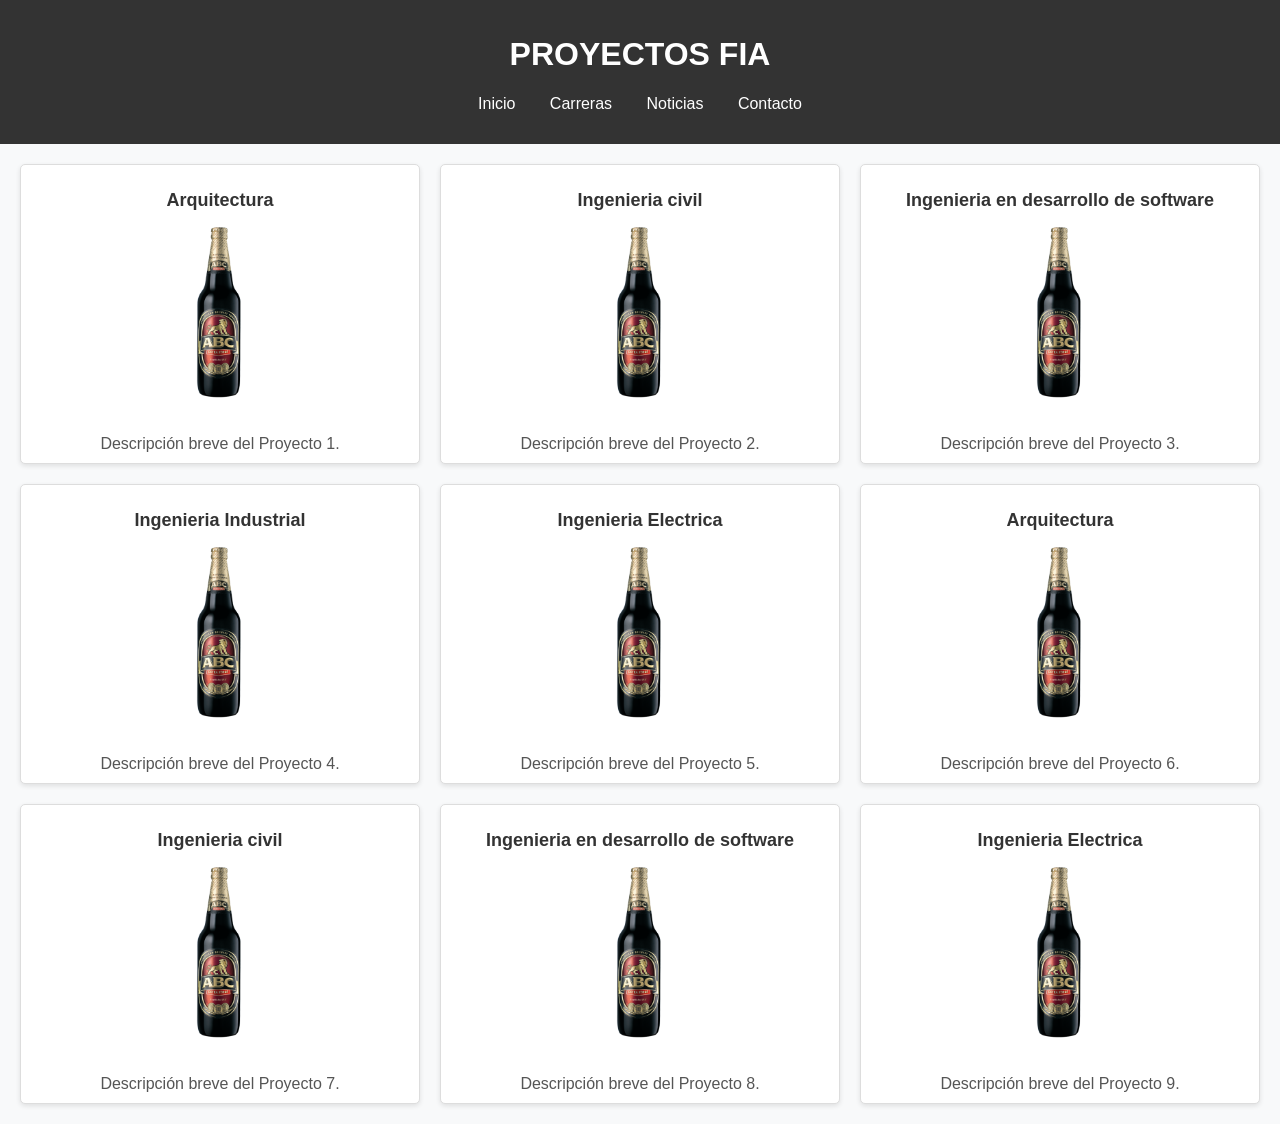
==== Feria FIA/index.html @ 2d95a7ac "Add files via upload" ====
<!DOCTYPE html>
<html lang="es">
<head>
    <meta charset="UTF-8">
    <meta name="viewport" content="width=device-width, initial-scale=1.0">
    <link rel="stylesheet" href="style.css">
    <title> FERIA FIA</title>
   
</head>
<body>
   
    <header>
        <h1>PROYECTOS FIA </h1>
        <nav>
            <ul>
                <li><a href="#inicio">Inicio</a></li>
                <li><a href="#carreras">Carreras</a></li>
                <li><a href="#noticias">Noticias</a></li>
                <li><a href="#contacto">Contacto</a></li>
            </ul>
        </nav>
    </header>


    <div class="contenido">
        <div class="tarjeta">
            <h2>Arquitectura</h2>
            <img src="./images/b1.png" alt="Proyecto 1">
            <p>Descripción breve del Proyecto 1.</p>
        </div>
        <div class="tarjeta">
            <h2>Ingenieria civil</h2>
            <img src="./images/b1.png" alt="Proyecto 2">
            <p>Descripción breve del Proyecto 2.</p>
        </div>
        <div class="tarjeta">
            <h2>Ingenieria en desarrollo de software</h2>
            <img src="./images/b1.png" alt="Proyecto 3">
            <p>Descripción breve del Proyecto 3.</p>
        </div>
        <div class="tarjeta">
            <h2>Ingenieria Industrial</h2>
            <img src="./images/b1.png" alt="Proyecto 4">
            <p>Descripción breve del Proyecto 4.</p>
        </div>
        <div class="tarjeta">
            <h2>Ingenieria Electrica</h2>
            <img src="./images/b1.png" alt="Proyecto 5">
            <p>Descripción breve del Proyecto 5.</p>
        </div>
        <div class="tarjeta">
            <h2>Arquitectura</h2>
            <img src="./images/b1.png" alt="Proyecto 6">
            <p>Descripción breve del Proyecto 6.</p>
        </div>
        <div class="tarjeta">
            <h2>Ingenieria civil</h2>
            <img src="./images/b1.png" alt="Proyecto 7">
            <p>Descripción breve del Proyecto 7.</p>
        </div>
        <div class="tarjeta">
            <h2>Ingenieria en desarrollo de software</h2>
            <img src="./images/b1.png" alt="Proyecto 8">
            <p>Descripción breve del Proyecto 8.</p>
        </div>
        <div class="tarjeta">
            <h2>Ingenieria Electrica</h2>
            <img src="./images/b1.png" alt="Proyecto 9">
            <p>Descripción breve del Proyecto 9.</p>
        </div>
    </div>
</body>
</html>
---- Feria FIA/style.css ----
body {
    font-family: Arial, sans-serif;
    margin: 0;
    padding: 0;
    background-color: #f8f9fa;
}

header {
    background: #333;
    color: white;
    padding: 15px;
    text-align: center;
}

nav ul {
    list-style-type: none;
    padding: 0;
}

nav ul li {
    display: inline;
    margin: 0 15px;
}

nav ul li a {
    color: white;
    text-decoration: none;
    font-size: 16px;
}

nav ul li a:hover {
    text-decoration: underline;
}

.contenido {
    display: grid;
    grid-template-columns: repeat(3, 1fr);
    gap: 20px;
    padding: 20px;
    grid-auto-rows: 300px;
}

.tarjeta {
    background: #fff;
    border: 1px solid #ddd;
    border-radius: 5px;
    padding: 15px;
    text-align: center;
    box-shadow: 0 2px 5px rgba(0, 0, 0, 0.1);
}

.tarjeta img {
    max-width: 100px;
    height: auto;
    margin-bottom: 10px;
    border-radius: 3px;
}

.tarjeta h2 {
    font-size: 18px;
    color: #333;
    margin: 10px 0;
}

.tarjeta p {
    color: #555;
}

/* Responsividad para tablets y móviles */
@media (max-width: 768px) {
    .contenido {
        grid-template-columns: repeat(2, 1fr); 
    }
}

@media (max-width: 600px) {
    .contenido {
        grid-template-columns: 1fr;
    }
}
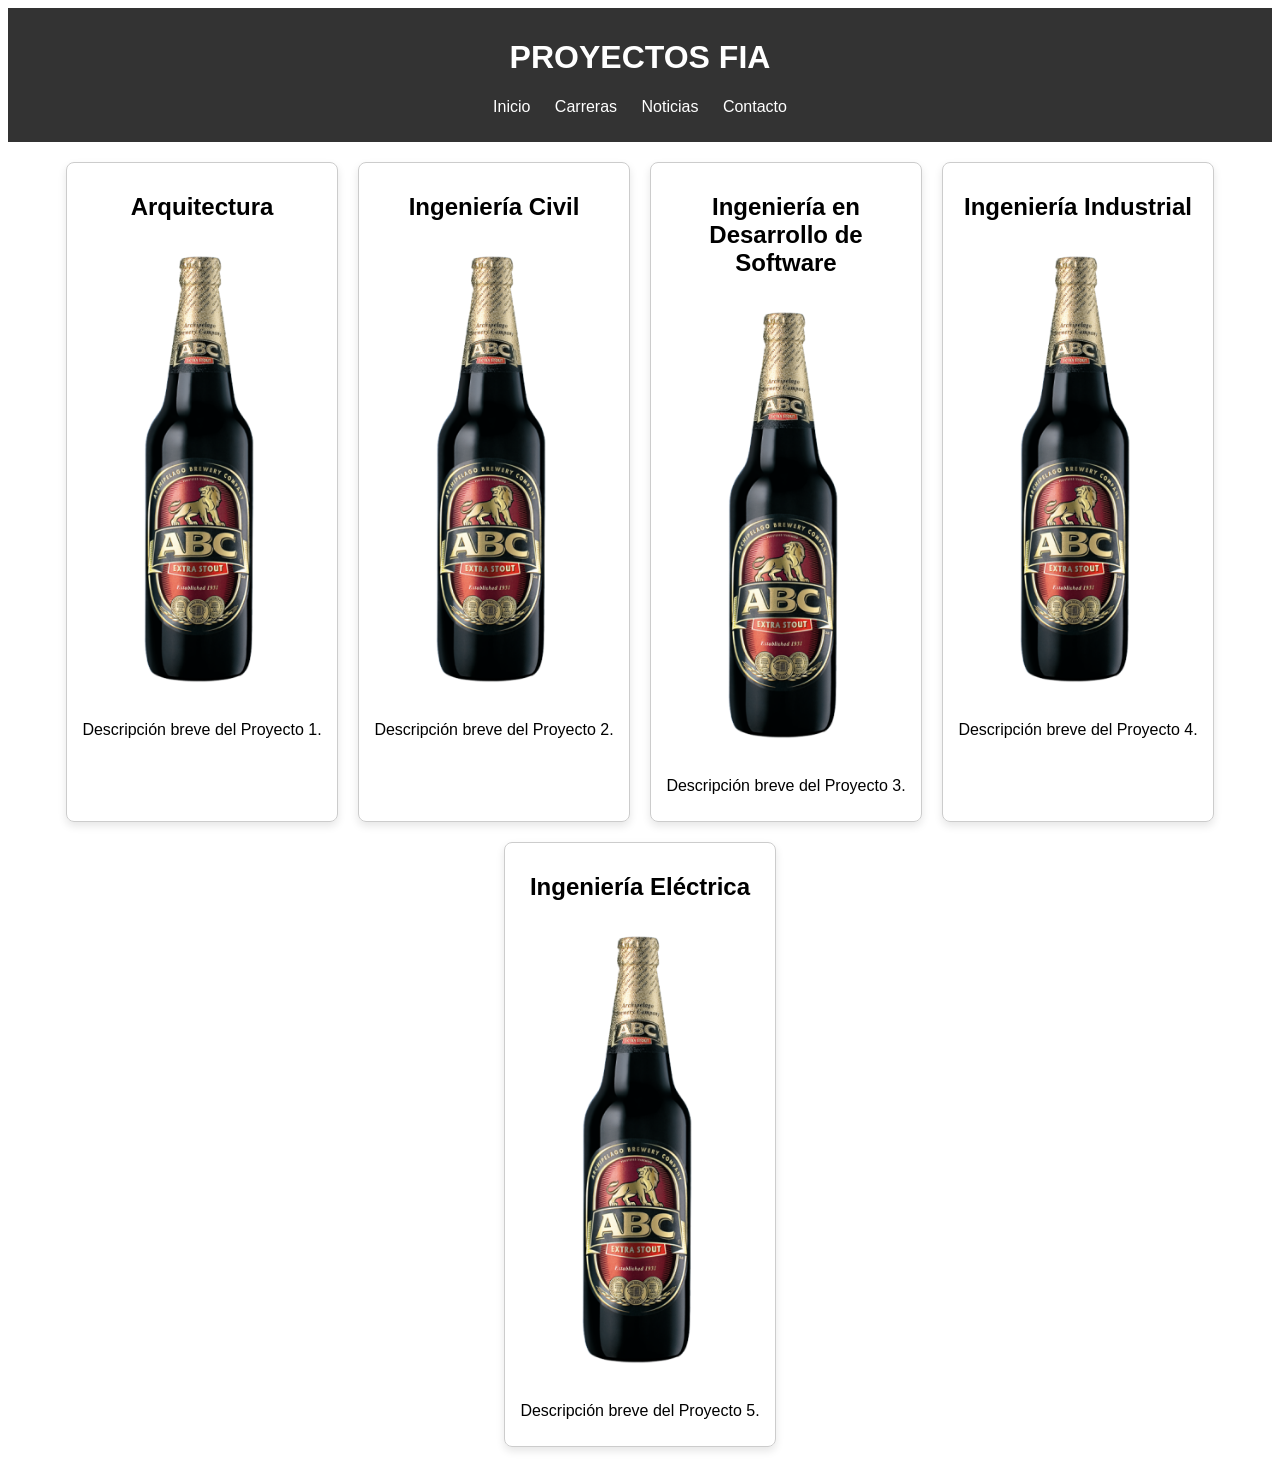
==== commit 8e8d4c07: "funcion Js a nuestro proyecto" ====
--- a/Feria FIA/index.html
+++ b/Feria FIA/index.html
@@ -3,71 +3,51 @@
 <head>
     <meta charset="UTF-8">
     <meta name="viewport" content="width=device-width, initial-scale=1.0">
+    <title>FERIA FIA</title>
     <link rel="stylesheet" href="style.css">
-    <title> FERIA FIA</title>
-   
 </head>
 <body>
-   
     <header>
-        <h1>PROYECTOS FIA </h1>
+        <h1>PROYECTOS FIA</h1>
         <nav>
             <ul>
                 <li><a href="#inicio">Inicio</a></li>
-                <li><a href="#carreras">Carreras</a></li>
+                <li><a href="#carreras" onclick="mostrarCarreras()">Carreras</a></li>
+                <script src="./controlar.js"></script>
                 <li><a href="#noticias">Noticias</a></li>
                 <li><a href="#contacto">Contacto</a></li>
             </ul>
         </nav>
     </header>
 
-
     <div class="contenido">
-        <div class="tarjeta">
+        <div class="tarjeta" onclick="mostrarInformacion('Arquitectura', 'Descripción breve del Proyecto 1.')">
             <h2>Arquitectura</h2>
             <img src="./images/b1.png" alt="Proyecto 1">
             <p>Descripción breve del Proyecto 1.</p>
         </div>
-        <div class="tarjeta">
-            <h2>Ingenieria civil</h2>
+        <div class="tarjeta" onclick="mostrarInformacion('Ingeniería Civil', 'Descripción breve del Proyecto 2.')">
+            <h2>Ingeniería Civil</h2>
             <img src="./images/b1.png" alt="Proyecto 2">
             <p>Descripción breve del Proyecto 2.</p>
         </div>
-        <div class="tarjeta">
-            <h2>Ingenieria en desarrollo de software</h2>
+        <div class="tarjeta" onclick="mostrarInformacion('Ingeniería en Desarrollo de Software', 'Descripción breve del Proyecto 3.')">
+            <h2>Ingeniería en Desarrollo de Software</h2>
             <img src="./images/b1.png" alt="Proyecto 3">
             <p>Descripción breve del Proyecto 3.</p>
         </div>
-        <div class="tarjeta">
-            <h2>Ingenieria Industrial</h2>
+        <div class="tarjeta" onclick="mostrarInformacion('Ingeniería Industrial', 'Descripción breve del Proyecto 4.')">
+            <h2>Ingeniería Industrial</h2>
             <img src="./images/b1.png" alt="Proyecto 4">
             <p>Descripción breve del Proyecto 4.</p>
         </div>
-        <div class="tarjeta">
-            <h2>Ingenieria Electrica</h2>
+        <div class="tarjeta" onclick="mostrarInformacion('Ingeniería Eléctrica', 'Descripción breve del Proyecto 5.')">
+            <h2>Ingeniería Eléctrica</h2>
             <img src="./images/b1.png" alt="Proyecto 5">
             <p>Descripción breve del Proyecto 5.</p>
         </div>
-        <div class="tarjeta">
-            <h2>Arquitectura</h2>
-            <img src="./images/b1.png" alt="Proyecto 6">
-            <p>Descripción breve del Proyecto 6.</p>
-        </div>
-        <div class="tarjeta">
-            <h2>Ingenieria civil</h2>
-            <img src="./images/b1.png" alt="Proyecto 7">
-            <p>Descripción breve del Proyecto 7.</p>
-        </div>
-        <div class="tarjeta">
-            <h2>Ingenieria en desarrollo de software</h2>
-            <img src="./images/b1.png" alt="Proyecto 8">
-            <p>Descripción breve del Proyecto 8.</p>
-        </div>
-        <div class="tarjeta">
-            <h2>Ingenieria Electrica</h2>
-            <img src="./images/b1.png" alt="Proyecto 9">
-            <p>Descripción breve del Proyecto 9.</p>
-        </div>
     </div>
+
+    <script src="./javascript/controlar.js"></script> 
 </body>
 </html>
--- a/Feria FIA/style.css
+++ b/Feria FIA/style.css
@@ -1,14 +1,11 @@
 body {
     font-family: Arial, sans-serif;
-    margin: 0;
-    padding: 0;
-    background-color: #f8f9fa;
 }
 
 header {
-    background: #333;
+    background-color: #333;
     color: white;
-    padding: 15px;
+    padding: 10px;
     text-align: center;
 }
 
@@ -19,63 +16,36 @@
 
 nav ul li {
     display: inline;
-    margin: 0 15px;
+    margin: 0 10px;
 }
 
 nav ul li a {
     color: white;
     text-decoration: none;
-    font-size: 16px;
-}
-
-nav ul li a:hover {
-    text-decoration: underline;
 }
 
 .contenido {
-    display: grid;
-    grid-template-columns: repeat(3, 1fr);
+    display: flex;
+    flex-wrap: wrap;
+    justify-content: center;
     gap: 20px;
     padding: 20px;
-    grid-auto-rows: 300px;
 }
 
 .tarjeta {
-    background: #fff;
-    border: 1px solid #ddd;
-    border-radius: 5px;
-    padding: 15px;
+    border: 1px solid #ccc;
+    border-radius: 8px;
+    width: 250px;
     text-align: center;
-    box-shadow: 0 2px 5px rgba(0, 0, 0, 0.1);
+    padding: 10px;
+    box-shadow: 0 4px 8px rgba(0, 0, 0, 0.1);
 }
 
 .tarjeta img {
-    max-width: 100px;
-    height: auto;
-    margin-bottom: 10px;
-    border-radius: 3px;
+    max-width: 100%;
+    border-radius: 8px;
 }
 
-.tarjeta h2 {
-    font-size: 18px;
-    color: #333;
-    margin: 10px 0;
-}
-
-.tarjeta p {
-    color: #555;
-}
-
-/* Responsividad para tablets y móviles */
-@media (max-width: 768px) {
-    .contenido {
-        grid-template-columns: repeat(2, 1fr); 
-    }
-}
-
-@media (max-width: 600px) {
-    .contenido {
-        grid-template-columns: 1fr;
-    }
-}
-
+.tarjeta:hover {
+    box-shadow: 0 6px 12px rgba(0, 0, 0, 0.2);
+}
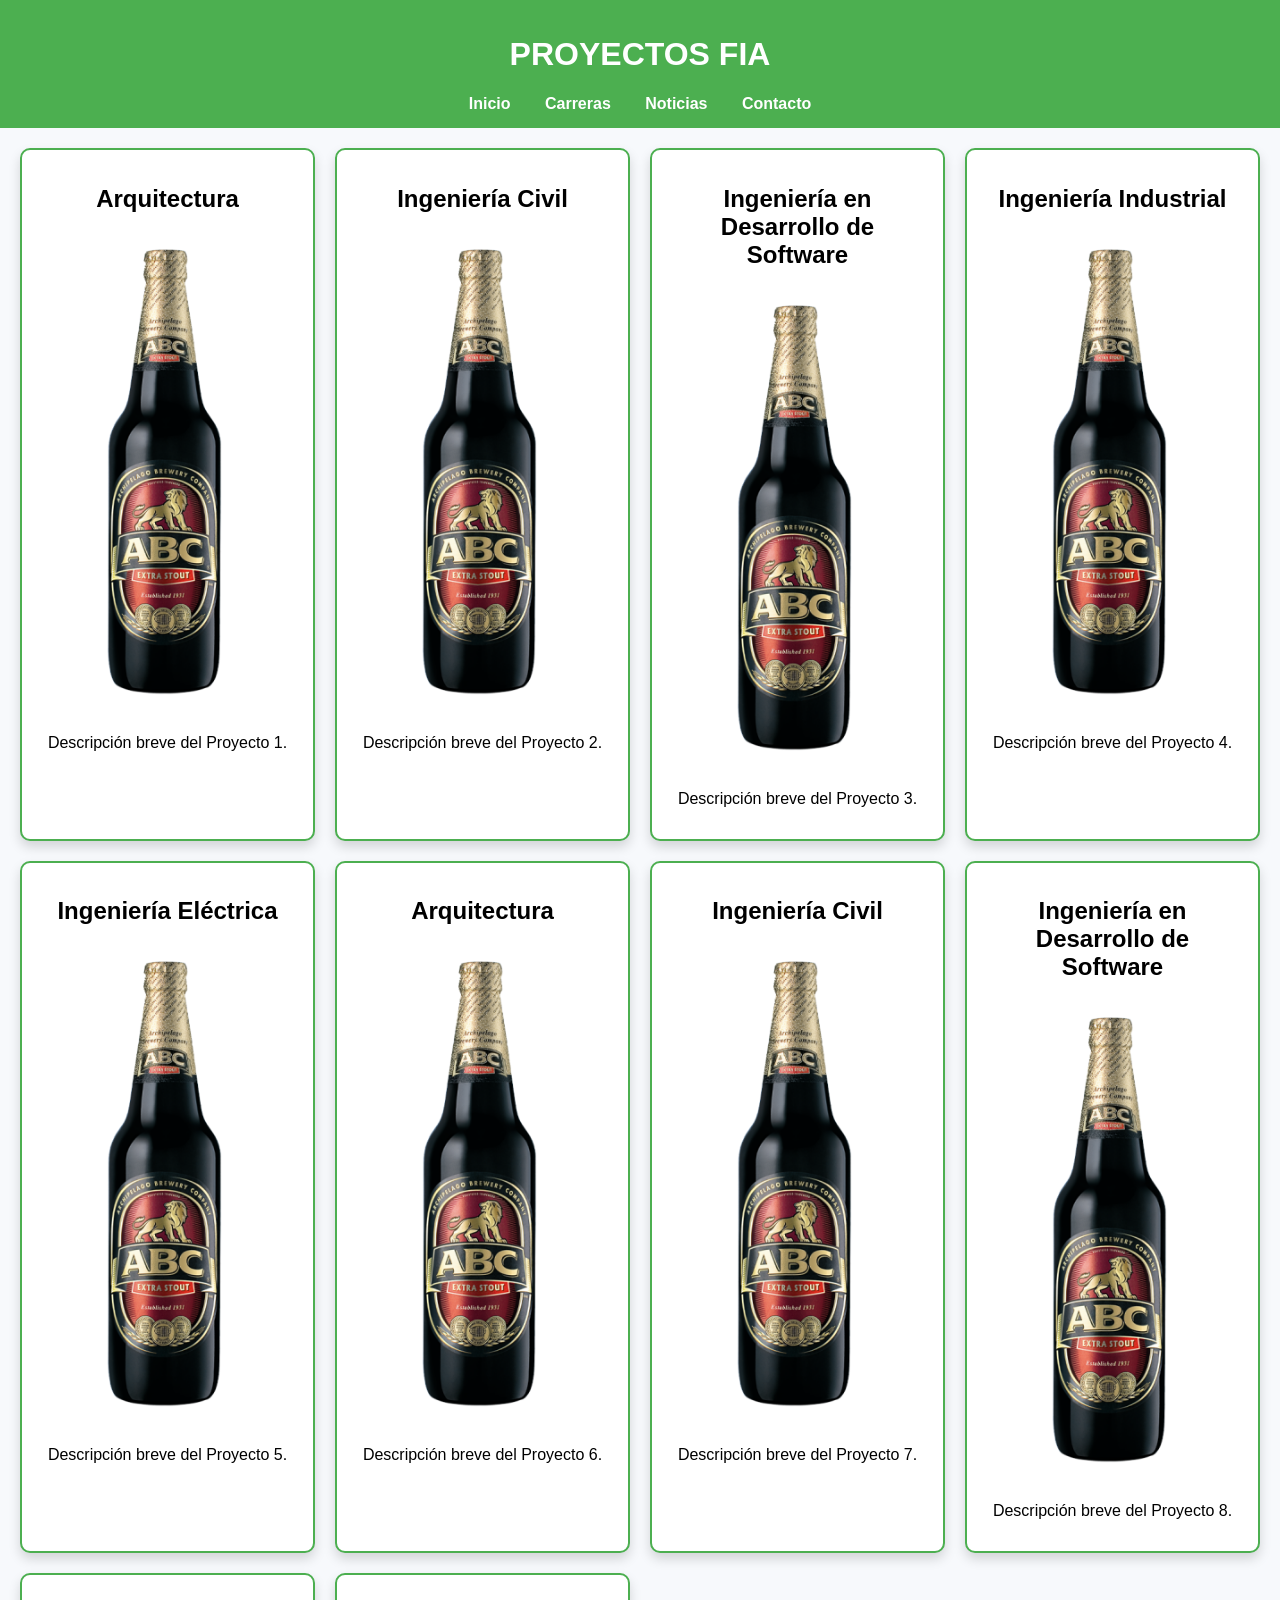
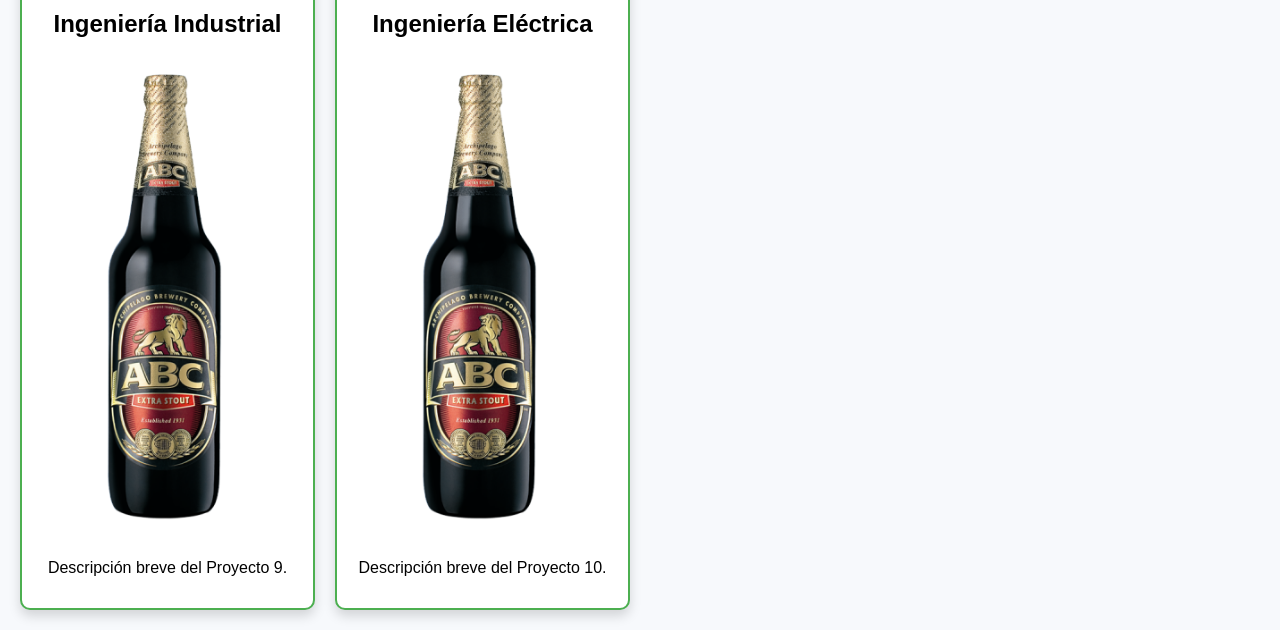
==== commit 34399c9b: "js funcional" ====
--- a/Feria FIA/index.html
+++ b/Feria FIA/index.html
@@ -13,41 +13,77 @@
             <ul>
                 <li><a href="#inicio">Inicio</a></li>
                 <li><a href="#carreras" onclick="mostrarCarreras()">Carreras</a></li>
-                <script src="./controlar.js"></script>
                 <li><a href="#noticias">Noticias</a></li>
                 <li><a href="#contacto">Contacto</a></li>
             </ul>
         </nav>
     </header>
 
-    <div class="contenido">
-        <div class="tarjeta" onclick="mostrarInformacion('Arquitectura', 'Descripción breve del Proyecto 1.')">
+    <div class="contenido" id="selection">
+        <!-- Proyectos -->
+        <div class="tarjeta" onclick="mostrarInformacion('Arquitectura', 'Descripción breve del Proyecto 1.', './images/b1.png')">
             <h2>Arquitectura</h2>
             <img src="./images/b1.png" alt="Proyecto 1">
             <p>Descripción breve del Proyecto 1.</p>
         </div>
-        <div class="tarjeta" onclick="mostrarInformacion('Ingeniería Civil', 'Descripción breve del Proyecto 2.')">
+        <div class="tarjeta" onclick="mostrarInformacion('Ingeniería Civil', 'Descripción breve del Proyecto 2.', './images/b2.png')">
             <h2>Ingeniería Civil</h2>
             <img src="./images/b1.png" alt="Proyecto 2">
             <p>Descripción breve del Proyecto 2.</p>
         </div>
-        <div class="tarjeta" onclick="mostrarInformacion('Ingeniería en Desarrollo de Software', 'Descripción breve del Proyecto 3.')">
+        <div class="tarjeta" onclick="mostrarInformacion('Ingeniería en Desarrollo de Software', 'Descripción breve del Proyecto 3.', './images/b3.png')">
             <h2>Ingeniería en Desarrollo de Software</h2>
             <img src="./images/b1.png" alt="Proyecto 3">
             <p>Descripción breve del Proyecto 3.</p>
         </div>
-        <div class="tarjeta" onclick="mostrarInformacion('Ingeniería Industrial', 'Descripción breve del Proyecto 4.')">
+        <div class="tarjeta" onclick="mostrarInformacion('Ingeniería Industrial', 'Descripción breve del Proyecto 4.', './images/b4.png')">
             <h2>Ingeniería Industrial</h2>
             <img src="./images/b1.png" alt="Proyecto 4">
             <p>Descripción breve del Proyecto 4.</p>
         </div>
-        <div class="tarjeta" onclick="mostrarInformacion('Ingeniería Eléctrica', 'Descripción breve del Proyecto 5.')">
+        <div class="tarjeta" onclick="mostrarInformacion('Ingeniería Eléctrica', 'Descripción breve del Proyecto 5.', './images/b5.png')">
             <h2>Ingeniería Eléctrica</h2>
             <img src="./images/b1.png" alt="Proyecto 5">
             <p>Descripción breve del Proyecto 5.</p>
         </div>
+        <div class="tarjeta" onclick="mostrarInformacion('Arquitectura', 'Descripción breve del Proyecto 6.', './images/b6.png')">
+            <h2>Arquitectura</h2>
+            <img src="./images/b1.png" alt="Proyecto 6">
+            <p>Descripción breve del Proyecto 6.</p>
+        </div>
+        <div class="tarjeta" onclick="mostrarInformacion('Ingeniería Civil', 'Descripción breve del Proyecto 7.', './images/b7.png')">
+            <h2>Ingeniería Civil</h2>
+            <img src="./images/b1.png" alt="Proyecto 7">
+            <p>Descripción breve del Proyecto 7.</p>
+        </div>
+        <div class="tarjeta" onclick="mostrarInformacion('Ingeniería en Desarrollo de Software', 'Descripción breve del Proyecto 8.', './images/b8.png')">
+            <h2>Ingeniería en Desarrollo de Software</h2>
+            <img src="./images/b1.png" alt="Proyecto 8">
+            <p>Descripción breve del Proyecto 8.</p>
+        </div>
+        <div class="tarjeta" onclick="mostrarInformacion('Ingeniería Industrial', 'Descripción breve del Proyecto 9.', './images/b9.png')">
+            <h2>Ingeniería Industrial</h2>
+            <img src="./images/b1.png" alt="Proyecto 9">
+            <p>Descripción breve del Proyecto 9.</p>
+        </div>
+        <div class="tarjeta" onclick="mostrarInformacion('Ingeniería Eléctrica', 'Descripción breve del Proyecto 10.', './images/b10.png')">
+            <h2>Ingeniería Eléctrica</h2>
+            <img src="./images/b1.png" alt="Proyecto 10">
+            <p>Descripción breve del Proyecto 10.</p>
+        
+        </div>
     </div>
 
-    <script src="./javascript/controlar.js"></script> 
+   
+    <div id="modal" class="modal">
+        <div class="modal-contenido">
+            <span class="cerrar" onclick="cerrarModal()">&times;</span>
+            <h2 id="modal-titulo"></h2>
+            <img id="modal-imagen" src="" alt="Imagen del proyecto">
+            <p id="modal-descripcion"></p>
+        </div>
+    </div>
+
+    <script src="./controlar.js"></script>
 </body>
 </html>
--- a/Feria FIA/style.css
+++ b/Feria FIA/style.css
@@ -1,51 +1,80 @@
 body {
     font-family: Arial, sans-serif;
+    background-color: #f7f9fc;
+    margin: 0;
+    padding: 0;
 }
 
 header {
-    background-color: #333;
+    background-color: #4CAF50;
     color: white;
-    padding: 10px;
+    padding: 15px 10px;
     text-align: center;
 }
 
 nav ul {
-    list-style-type: none;
+    list-style: none;
     padding: 0;
+    margin: 0;
+    text-align: center;
 }
 
 nav ul li {
-    display: inline;
-    margin: 0 10px;
+    display: inline-block;
+    margin: 0 15px;
 }
 
 nav ul li a {
     color: white;
     text-decoration: none;
+    font-weight: bold;
 }
 
 .contenido {
-    display: flex;
-    flex-wrap: wrap;
-    justify-content: center;
+    display: grid;
+    grid-template-columns: repeat(auto-fit, minmax(250px, 1fr));
     gap: 20px;
     padding: 20px;
 }
 
 .tarjeta {
-    border: 1px solid #ccc;
-    border-radius: 8px;
-    width: 250px;
+    border: 2px solid #4CAF50;
+    border-radius: 10px;
+    background-color: white;
     text-align: center;
-    padding: 10px;
-    box-shadow: 0 4px 8px rgba(0, 0, 0, 0.1);
+    box-shadow: 0 6px 12px rgba(0, 0, 0, 0.15);
+    padding: 15px;
+    transition: 0.3s;
 }
 
 .tarjeta img {
-    max-width: 100%;
-    border-radius: 8px;
+    width: 100%;
+    border-radius: 10px;
 }
 
-.tarjeta:hover {
-    box-shadow: 0 6px 12px rgba(0, 0, 0, 0.2);
-}+.modal {
+    display: none;
+    position: fixed;
+    top: 0;
+    left: 0;
+    width: 100%;
+    height: 100%;
+    background: rgba(0, 0, 0, 0.8);
+    z-index: 1000;
+}
+
+.modal-contenido {
+    background: white;
+    padding: 20px;
+    border-radius: 10px;
+    max-width: 500px;
+    margin: 10% auto;
+    text-align: center;
+}
+
+.cerrar {
+    float: right;
+    cursor: pointer;
+    font-size: 20px;
+}
+ 
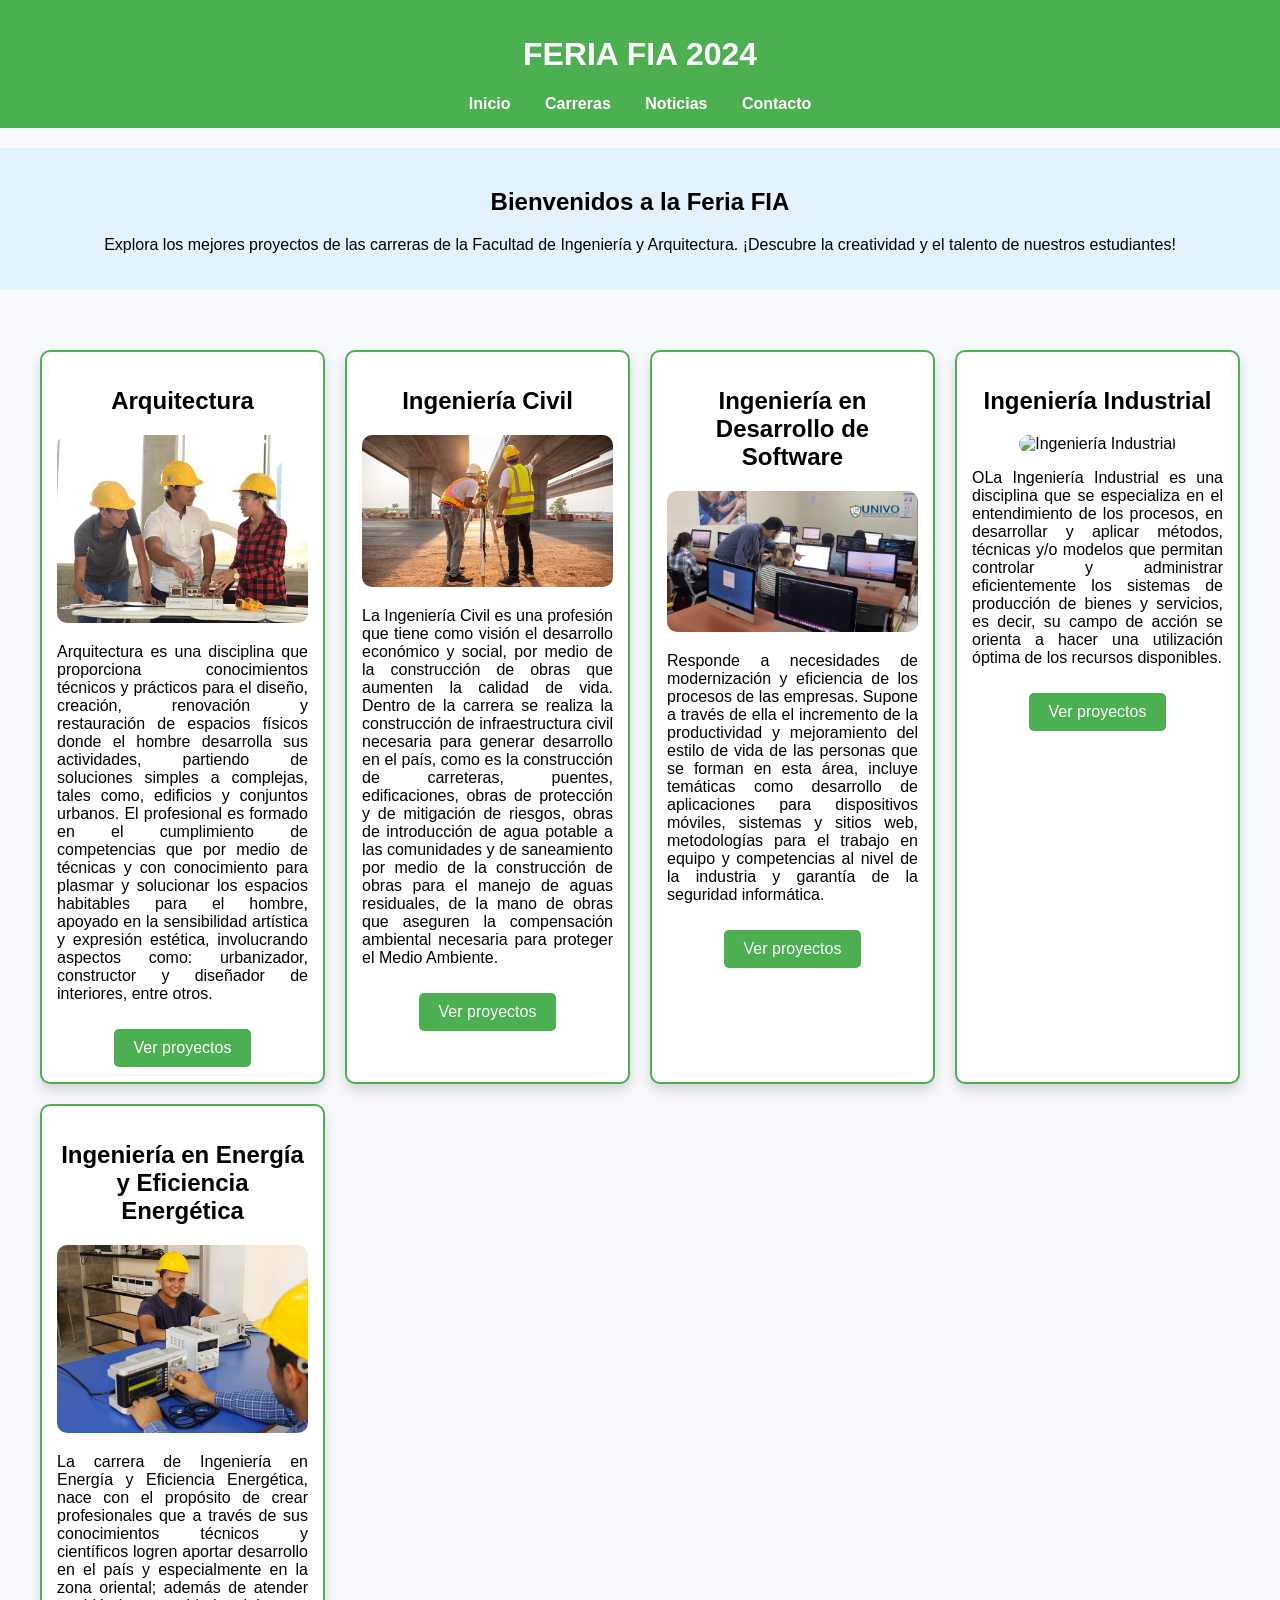
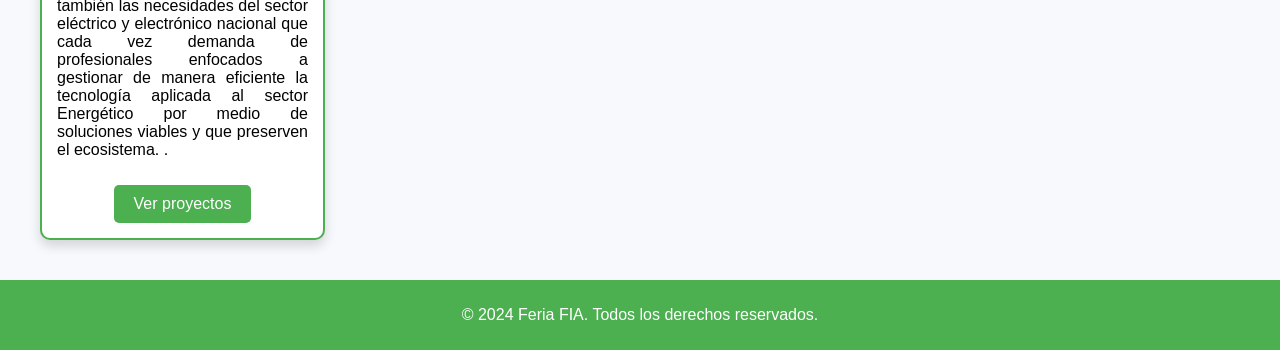
==== commit 60500627: "Agregando Dashboard con las carreras FIA y seccionando el sitio web" ====
--- a/Feria FIA/index.html
+++ b/Feria FIA/index.html
@@ -1,80 +1,96 @@
 <!DOCTYPE html>
 <html lang="es">
+
 <head>
     <meta charset="UTF-8">
     <meta name="viewport" content="width=device-width, initial-scale=1.0">
     <title>FERIA FIA</title>
     <link rel="stylesheet" href="style.css">
 </head>
+
 <body>
     <header>
-        <h1>PROYECTOS FIA</h1>
+        <h1>FERIA FIA 2024</h1>
         <nav>
             <ul>
                 <li><a href="#inicio">Inicio</a></li>
-                <li><a href="#carreras" onclick="mostrarCarreras()">Carreras</a></li>
+                <li><a href="#carreras">Carreras</a></li>
                 <li><a href="#noticias">Noticias</a></li>
                 <li><a href="#contacto">Contacto</a></li>
             </ul>
         </nav>
     </header>
 
-    <div class="contenido" id="selection">
-        <!-- Proyectos -->
-        <div class="tarjeta" onclick="mostrarInformacion('Arquitectura', 'Descripción breve del Proyecto 1.', './images/b1.png')">
-            <h2>Arquitectura</h2>
-            <img src="./images/b1.png" alt="Proyecto 1">
-            <p>Descripción breve del Proyecto 1.</p>
+    <!-- Introducción -->
+    <section id="inicio">
+        <h2>Bienvenidos a la Feria FIA</h2>
+        <p>Explora los mejores proyectos de las carreras de la Facultad de Ingeniería y Arquitectura. ¡Descubre la
+            creatividad y el talento de nuestros estudiantes!</p>
+    </section>
+
+    <!-- Carreras -->
+    <section id="carreras">
+        <div class="contenido">
+            <div class="tarjeta">
+                <h2>Arquitectura</h2>
+                <img src="./images/arquitectura.jpg" alt="Arquitectura">
+                <p>Arquitectura es una disciplina que proporciona conocimientos técnicos y prácticos para el diseño,
+                    creación, renovación y restauración de espacios físicos donde el hombre desarrolla sus actividades,
+                    partiendo de soluciones simples a complejas, tales como, edificios y conjuntos urbanos.
+
+                    El profesional es formado en el cumplimiento de competencias que por medio de técnicas y con
+                    conocimiento para plasmar y solucionar los espacios habitables para el hombre, apoyado en la
+                    sensibilidad artística y expresión estética, involucrando aspectos como: urbanizador, constructor y
+                    diseñador de interiores, entre otros.</p>
+                <a href="arquitectura.html" class="boton">Ver proyectos</a>
+            </div>
+            <div class="tarjeta">
+                <h2>Ingeniería Civil</h2>
+                <img src="./images/ingenieriaCivil.png" alt="Ingeniería Civil">
+                <p>La Ingeniería Civil es una profesión que tiene como visión el desarrollo económico y social, por
+                    medio de la construcción de obras que aumenten la calidad de vida. Dentro de la carrera se realiza
+                    la construcción de infraestructura civil necesaria para generar desarrollo en el país, como es la
+                    construcción de carreteras, puentes, edificaciones, obras de protección y de mitigación de riesgos,
+                    obras de introducción de agua potable a las comunidades y de saneamiento por medio de la
+                    construcción de obras para el manejo de aguas residuales, de la mano de obras que aseguren la
+                    compensación ambiental necesaria para proteger el Medio Ambiente.</p>
+                <a href="ingenieriaCivil.html" class="boton">Ver proyectos</a>
+            </div>
+            <div class="tarjeta">
+                <h2>Ingeniería en Desarrollo de Software</h2>
+                <img src="./images/software.png" alt="Desarrollo de Software">
+                <p>Responde a necesidades de modernización y eficiencia de los procesos de las empresas. Supone a través
+                    de ella el incremento de la productividad y mejoramiento del estilo de vida de las personas que se
+                    forman en esta área, incluye temáticas como desarrollo de aplicaciones para dispositivos móviles,
+                    sistemas y sitios web, metodologías para el trabajo en equipo y competencias al nivel de la
+                    industria y garantía de la seguridad informática.</p>
+                <a href="software.html" class="boton">Ver proyectos</a>
+            </div>
+            <div class="tarjeta">
+                <h2>Ingeniería Industrial</h2>
+                <img src="./images/industrial.jpg" alt="Ingeniería Industrial">
+                <p>OLa Ingeniería Industrial es una disciplina que se especializa en el entendimiento de los procesos,
+                    en desarrollar y aplicar métodos, técnicas y/o modelos que permitan controlar y administrar
+                    eficientemente los sistemas de producción de bienes y servicios, es decir, su campo de acción se
+                    orienta a hacer una utilización óptima de los recursos disponibles.</p>
+                <a href="industrial.html" class="boton">Ver proyectos</a>
+            </div>
+            <div class="tarjeta">
+                <h2>Ingeniería en Energía y Eficiencia Energética</h2>
+                <img src="./images/eficiencia.jpg" alt="Ingeniería Eléctrica">
+                <p>La carrera de Ingeniería en Energía y Eficiencia Energética, nace con el propósito de crear
+                    profesionales que a través de sus conocimientos técnicos y científicos logren aportar desarrollo en
+                    el país y especialmente en la zona oriental; además de atender también las necesidades del sector
+                    eléctrico y electrónico nacional que cada vez demanda de profesionales enfocados a gestionar de
+                    manera eficiente la tecnología aplicada al sector
+                    Energético por medio de soluciones viables y que preserven el ecosistema.
+                    .</p>
+                <a href="eficienciaEnergetica.html" class="boton">Ver proyectos</a>
+            </div>
         </div>
-        <div class="tarjeta" onclick="mostrarInformacion('Ingeniería Civil', 'Descripción breve del Proyecto 2.', './images/b2.png')">
-            <h2>Ingeniería Civil</h2>
-            <img src="./images/b1.png" alt="Proyecto 2">
-            <p>Descripción breve del Proyecto 2.</p>
-        </div>
-        <div class="tarjeta" onclick="mostrarInformacion('Ingeniería en Desarrollo de Software', 'Descripción breve del Proyecto 3.', './images/b3.png')">
-            <h2>Ingeniería en Desarrollo de Software</h2>
-            <img src="./images/b1.png" alt="Proyecto 3">
-            <p>Descripción breve del Proyecto 3.</p>
-        </div>
-        <div class="tarjeta" onclick="mostrarInformacion('Ingeniería Industrial', 'Descripción breve del Proyecto 4.', './images/b4.png')">
-            <h2>Ingeniería Industrial</h2>
-            <img src="./images/b1.png" alt="Proyecto 4">
-            <p>Descripción breve del Proyecto 4.</p>
-        </div>
-        <div class="tarjeta" onclick="mostrarInformacion('Ingeniería Eléctrica', 'Descripción breve del Proyecto 5.', './images/b5.png')">
-            <h2>Ingeniería Eléctrica</h2>
-            <img src="./images/b1.png" alt="Proyecto 5">
-            <p>Descripción breve del Proyecto 5.</p>
-        </div>
-        <div class="tarjeta" onclick="mostrarInformacion('Arquitectura', 'Descripción breve del Proyecto 6.', './images/b6.png')">
-            <h2>Arquitectura</h2>
-            <img src="./images/b1.png" alt="Proyecto 6">
-            <p>Descripción breve del Proyecto 6.</p>
-        </div>
-        <div class="tarjeta" onclick="mostrarInformacion('Ingeniería Civil', 'Descripción breve del Proyecto 7.', './images/b7.png')">
-            <h2>Ingeniería Civil</h2>
-            <img src="./images/b1.png" alt="Proyecto 7">
-            <p>Descripción breve del Proyecto 7.</p>
-        </div>
-        <div class="tarjeta" onclick="mostrarInformacion('Ingeniería en Desarrollo de Software', 'Descripción breve del Proyecto 8.', './images/b8.png')">
-            <h2>Ingeniería en Desarrollo de Software</h2>
-            <img src="./images/b1.png" alt="Proyecto 8">
-            <p>Descripción breve del Proyecto 8.</p>
-        </div>
-        <div class="tarjeta" onclick="mostrarInformacion('Ingeniería Industrial', 'Descripción breve del Proyecto 9.', './images/b9.png')">
-            <h2>Ingeniería Industrial</h2>
-            <img src="./images/b1.png" alt="Proyecto 9">
-            <p>Descripción breve del Proyecto 9.</p>
-        </div>
-        <div class="tarjeta" onclick="mostrarInformacion('Ingeniería Eléctrica', 'Descripción breve del Proyecto 10.', './images/b10.png')">
-            <h2>Ingeniería Eléctrica</h2>
-            <img src="./images/b1.png" alt="Proyecto 10">
-            <p>Descripción breve del Proyecto 10.</p>
-        
-        </div>
-    </div>
+    </section>
 
-   
+    <!-- Modal -->
     <div id="modal" class="modal">
         <div class="modal-contenido">
             <span class="cerrar" onclick="cerrarModal()">&times;</span>
@@ -84,6 +100,11 @@
         </div>
     </div>
 
+    <footer>
+        <p>© 2024 Feria FIA. Todos los derechos reservados.</p>
+    </footer>
+
     <script src="./controlar.js"></script>
 </body>
-</html>
+
+</html>
--- a/Feria FIA/style.css
+++ b/Feria FIA/style.css
@@ -1,5 +1,5 @@
 body {
-    font-family: Arial, sans-serif;
+    font-family: 'Poppins', sans-serif;
     background-color: #f7f9fc;
     margin: 0;
     padding: 0;
@@ -12,22 +12,33 @@
     text-align: center;
 }
 
-nav ul {
+header nav ul {
     list-style: none;
     padding: 0;
     margin: 0;
     text-align: center;
 }
 
-nav ul li {
+header nav ul li {
     display: inline-block;
     margin: 0 15px;
 }
 
-nav ul li a {
+header nav ul li a {
     color: white;
     text-decoration: none;
     font-weight: bold;
+}
+
+#inicio {
+    padding: 20px;
+    background-color: #e3f2fd;
+    text-align: center;
+    margin: 20px 0;
+}
+
+#carreras {
+    padding: 20px;
 }
 
 .contenido {
@@ -44,12 +55,36 @@
     text-align: center;
     box-shadow: 0 6px 12px rgba(0, 0, 0, 0.15);
     padding: 15px;
-    transition: 0.3s;
+    transition: transform 0.3s, box-shadow 0.3s;
+}
+
+.tarjeta p {
+    text-align: justify;
 }
 
 .tarjeta img {
     width: 100%;
     border-radius: 10px;
+}
+
+.tarjeta:hover {
+    transform: translateY(-10px);
+    box-shadow: 0 10px 20px rgba(0, 0, 0, 0.25);
+}
+
+.boton {
+    display: inline-block;
+    padding: 10px 20px;
+    margin-top: 10px;
+    background-color: #4CAF50;
+    color: white;
+    text-decoration: none;
+    border-radius: 5px;
+    transition: background-color 0.3s;
+}
+
+.boton:hover {
+    background-color: #45a049;
 }
 
 .modal {
@@ -77,4 +112,12 @@
     cursor: pointer;
     font-size: 20px;
 }
+
+footer {
+    text-align: center;
+    background-color: #4CAF50;
+    color: white;
+    padding: 10px;
+}
+
  
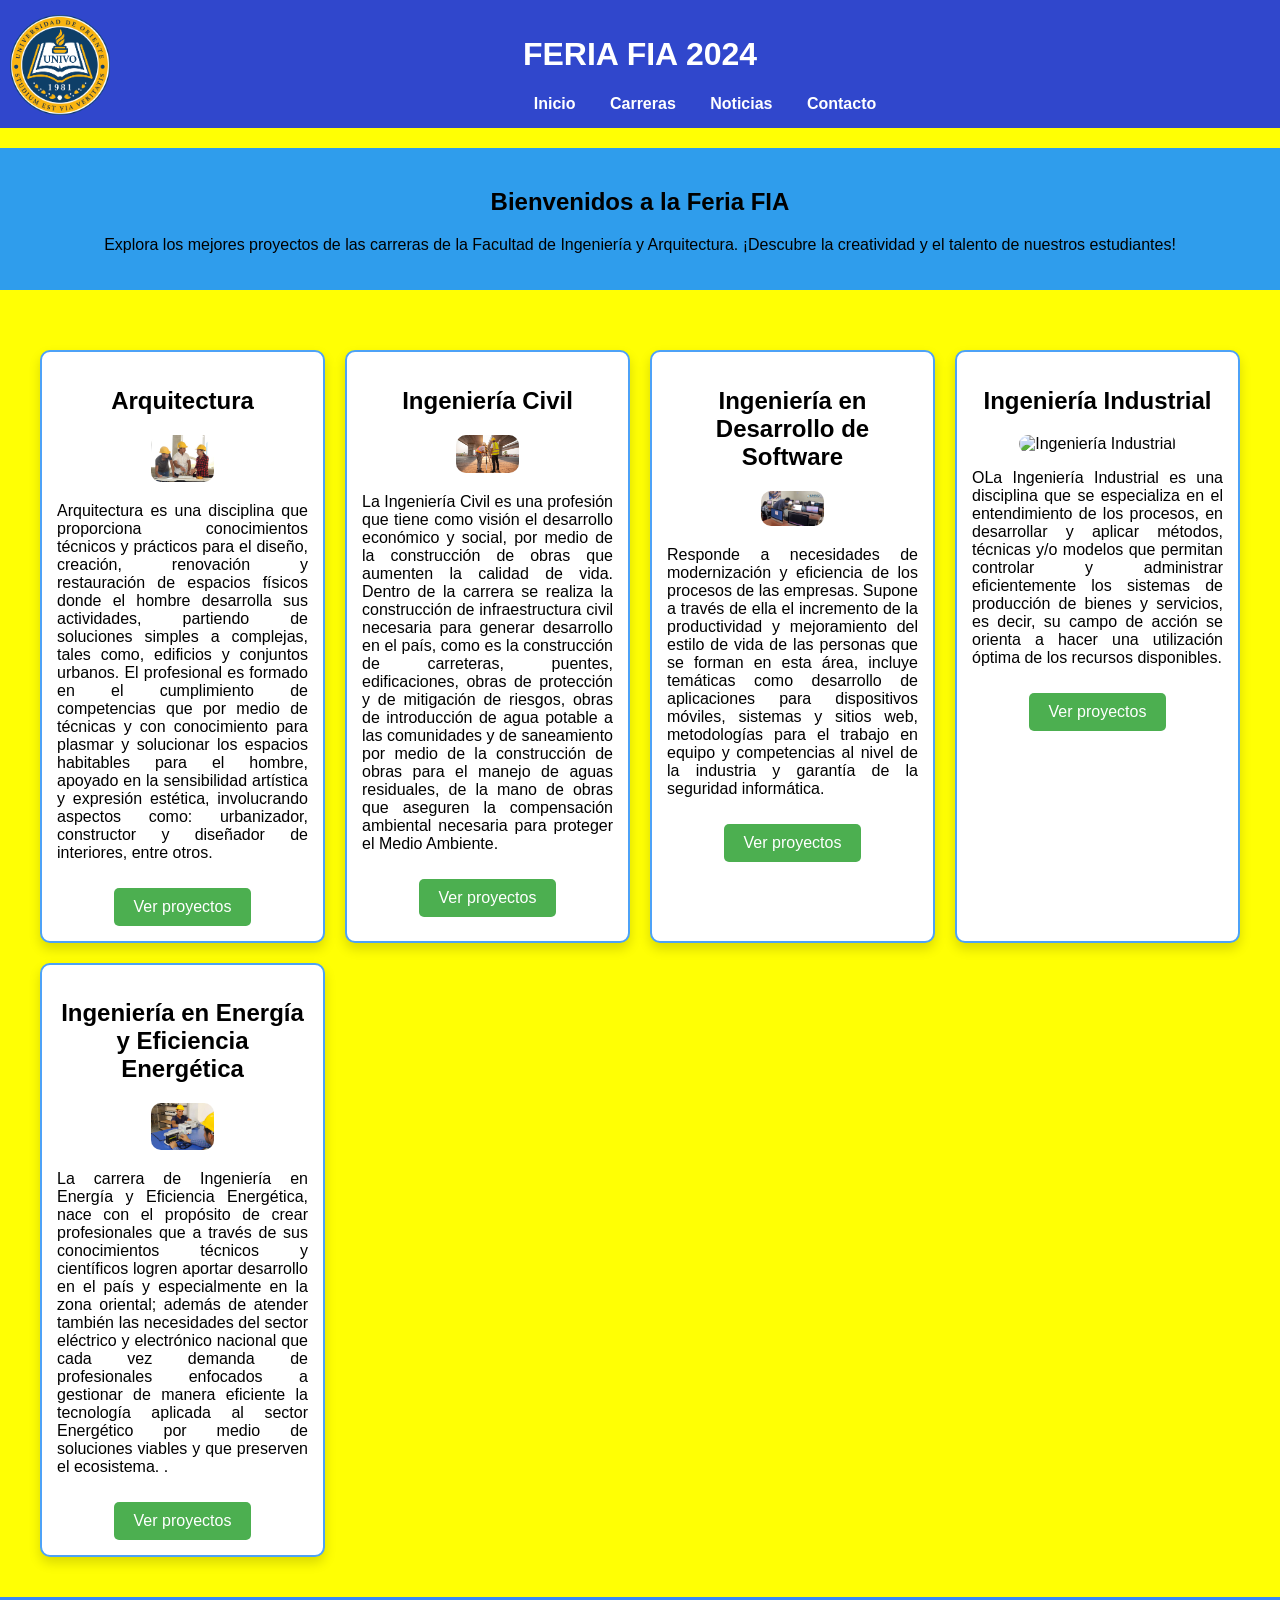
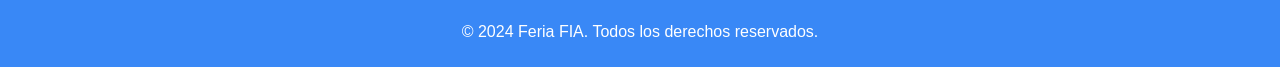
==== commit 318bbc4b: "mejorando las vistas css" ====
--- a/Feria FIA/index.html
+++ b/Feria FIA/index.html
@@ -13,6 +13,7 @@
         <h1>FERIA FIA 2024</h1>
         <nav>
             <ul>
+                <img src="./images/Univo.png"  class="Logo" width="100px" height="100px">    
                 <li><a href="#inicio">Inicio</a></li>
                 <li><a href="#carreras">Carreras</a></li>
                 <li><a href="#noticias">Noticias</a></li>
@@ -21,7 +22,7 @@
         </nav>
     </header>
 
-    <!-- Introducción -->
+    
     <section id="inicio">
         <h2>Bienvenidos a la Feria FIA</h2>
         <p>Explora los mejores proyectos de las carreras de la Facultad de Ingeniería y Arquitectura. ¡Descubre la
@@ -42,7 +43,7 @@
                     conocimiento para plasmar y solucionar los espacios habitables para el hombre, apoyado en la
                     sensibilidad artística y expresión estética, involucrando aspectos como: urbanizador, constructor y
                     diseñador de interiores, entre otros.</p>
-                <a href="arquitectura.html" class="boton">Ver proyectos</a>
+                <a href="./views/arquitectura.html" class="boton">Ver proyectos</a>
             </div>
             <div class="tarjeta">
                 <h2>Ingeniería Civil</h2>
@@ -54,7 +55,7 @@
                     obras de introducción de agua potable a las comunidades y de saneamiento por medio de la
                     construcción de obras para el manejo de aguas residuales, de la mano de obras que aseguren la
                     compensación ambiental necesaria para proteger el Medio Ambiente.</p>
-                <a href="ingenieriaCivil.html" class="boton">Ver proyectos</a>
+                <a href="./views/ingenieriaCivil.html" class="boton">Ver proyectos</a>
             </div>
             <div class="tarjeta">
                 <h2>Ingeniería en Desarrollo de Software</h2>
@@ -64,7 +65,7 @@
                     forman en esta área, incluye temáticas como desarrollo de aplicaciones para dispositivos móviles,
                     sistemas y sitios web, metodologías para el trabajo en equipo y competencias al nivel de la
                     industria y garantía de la seguridad informática.</p>
-                <a href="software.html" class="boton">Ver proyectos</a>
+                <a href="./views/software.html" class="boton">Ver proyectos</a>
             </div>
             <div class="tarjeta">
                 <h2>Ingeniería Industrial</h2>
@@ -73,7 +74,7 @@
                     en desarrollar y aplicar métodos, técnicas y/o modelos que permitan controlar y administrar
                     eficientemente los sistemas de producción de bienes y servicios, es decir, su campo de acción se
                     orienta a hacer una utilización óptima de los recursos disponibles.</p>
-                <a href="industrial.html" class="boton">Ver proyectos</a>
+                <a href="./views/industrial.html" class="boton">Ver proyectos</a>
             </div>
             <div class="tarjeta">
                 <h2>Ingeniería en Energía y Eficiencia Energética</h2>
@@ -85,7 +86,7 @@
                     manera eficiente la tecnología aplicada al sector
                     Energético por medio de soluciones viables y que preserven el ecosistema.
                     .</p>
-                <a href="eficienciaEnergetica.html" class="boton">Ver proyectos</a>
+                <a href="./views/eficienciaEnergetica.html" class="boton">Ver proyectos</a>
             </div>
         </div>
     </section>
@@ -104,7 +105,7 @@
         <p>© 2024 Feria FIA. Todos los derechos reservados.</p>
     </footer>
 
-    <script src="./controlar.js"></script>
+    <script src="controlar.js"></script>
 </body>
 
 </html>
--- a/Feria FIA/style.css
+++ b/Feria FIA/style.css
@@ -1,16 +1,23 @@
 body {
     font-family: 'Poppins', sans-serif;
-    background-color: #f7f9fc;
+    background-color: #ffff04;
     margin: 0;
     padding: 0;
 }
 
 header {
-    background-color: #4CAF50;
+    background-color: #3047cc;
     color: white;
     padding: 15px 10px;
     text-align: center;
 }
+.Logo {
+    float: left;
+    margin-right: 10px; 
+    margin-top: -80px;
+    margin-right: 30px;
+}
+
 
 header nav ul {
     list-style: none;
@@ -32,7 +39,7 @@
 
 #inicio {
     padding: 20px;
-    background-color: #e3f2fd;
+    background-color: #2f9dec;
     text-align: center;
     margin: 20px 0;
 }
@@ -49,7 +56,7 @@
 }
 
 .tarjeta {
-    border: 2px solid #4CAF50;
+    border: 2px solid #4da2f7;
     border-radius: 10px;
     background-color: white;
     text-align: center;
@@ -63,7 +70,7 @@
 }
 
 .tarjeta img {
-    width: 100%;
+    width: 25%;
     border-radius: 10px;
 }
 
@@ -84,7 +91,7 @@
 }
 
 .boton:hover {
-    background-color: #45a049;
+    background-color: #3566cf;
 }
 
 .modal {
@@ -99,7 +106,7 @@
 }
 
 .modal-contenido {
-    background: white;
+    background: rgb(188, 27, 27);
     padding: 20px;
     border-radius: 10px;
     max-width: 500px;
@@ -115,7 +122,7 @@
 
 footer {
     text-align: center;
-    background-color: #4CAF50;
+    background-color: #3988f6;
     color: white;
     padding: 10px;
 }
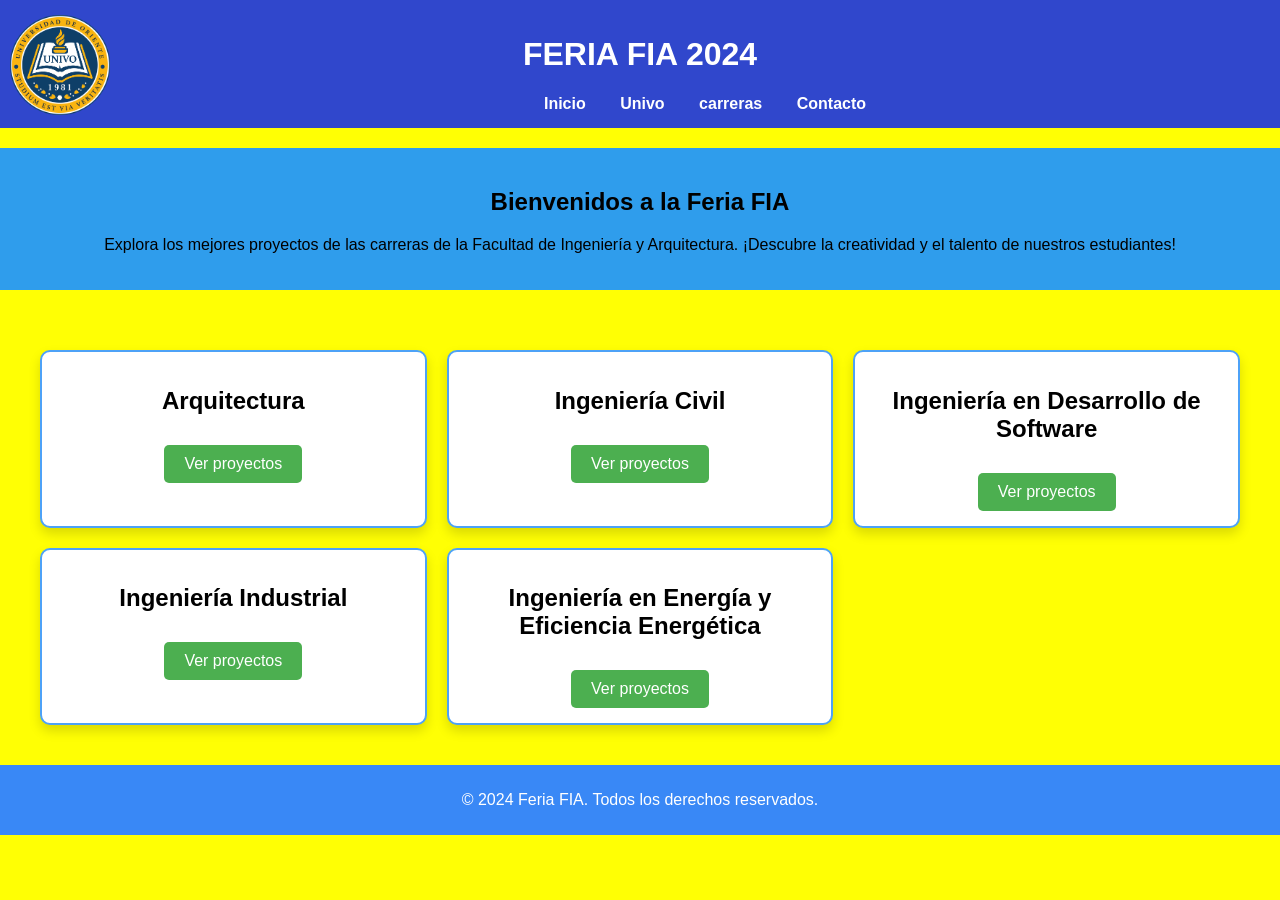
==== commit 88f38f71: "commit final" ====
--- a/Feria FIA/index.html
+++ b/Feria FIA/index.html
@@ -15,9 +15,9 @@
             <ul>
                 <img src="./images/Univo.png"  class="Logo" width="100px" height="100px">    
                 <li><a href="#inicio">Inicio</a></li>
-                <li><a href="#carreras">Carreras</a></li>
-                <li><a href="#noticias">Noticias</a></li>
-                <li><a href="#contacto">Contacto</a></li>
+                <li><a href="https://www.univo.edu.sv/ ">Univo</a></li>
+                <li><a href="https://www.univo.edu.sv/ingenieria/ingenieria-en-desarrollo-de-software-no-presencial/">carreras</a></li>
+                <li><a href="https://bolsaalumno.univo.edu.sv/">Contacto</a></li>
             </ul>
         </nav>
     </header>
@@ -25,73 +25,34 @@
     
     <section id="inicio">
         <h2>Bienvenidos a la Feria FIA</h2>
-        <p>Explora los mejores proyectos de las carreras de la Facultad de Ingeniería y Arquitectura. ¡Descubre la
-            creatividad y el talento de nuestros estudiantes!</p>
+        <p>Explora los mejores proyectos de las carreras de la Facultad de Ingeniería y Arquitectura. ¡Descubre la creatividad y el talento de nuestros estudiantes!</p>
     </section>
 
-    <!-- Carreras -->
     <section id="carreras">
         <div class="contenido">
             <div class="tarjeta">
                 <h2>Arquitectura</h2>
-                <img src="./images/arquitectura.jpg" alt="Arquitectura">
-                <p>Arquitectura es una disciplina que proporciona conocimientos técnicos y prácticos para el diseño,
-                    creación, renovación y restauración de espacios físicos donde el hombre desarrolla sus actividades,
-                    partiendo de soluciones simples a complejas, tales como, edificios y conjuntos urbanos.
-
-                    El profesional es formado en el cumplimiento de competencias que por medio de técnicas y con
-                    conocimiento para plasmar y solucionar los espacios habitables para el hombre, apoyado en la
-                    sensibilidad artística y expresión estética, involucrando aspectos como: urbanizador, constructor y
-                    diseñador de interiores, entre otros.</p>
                 <a href="./views/arquitectura.html" class="boton">Ver proyectos</a>
             </div>
             <div class="tarjeta">
                 <h2>Ingeniería Civil</h2>
-                <img src="./images/ingenieriaCivil.png" alt="Ingeniería Civil">
-                <p>La Ingeniería Civil es una profesión que tiene como visión el desarrollo económico y social, por
-                    medio de la construcción de obras que aumenten la calidad de vida. Dentro de la carrera se realiza
-                    la construcción de infraestructura civil necesaria para generar desarrollo en el país, como es la
-                    construcción de carreteras, puentes, edificaciones, obras de protección y de mitigación de riesgos,
-                    obras de introducción de agua potable a las comunidades y de saneamiento por medio de la
-                    construcción de obras para el manejo de aguas residuales, de la mano de obras que aseguren la
-                    compensación ambiental necesaria para proteger el Medio Ambiente.</p>
                 <a href="./views/ingenieriaCivil.html" class="boton">Ver proyectos</a>
             </div>
             <div class="tarjeta">
                 <h2>Ingeniería en Desarrollo de Software</h2>
-                <img src="./images/software.png" alt="Desarrollo de Software">
-                <p>Responde a necesidades de modernización y eficiencia de los procesos de las empresas. Supone a través
-                    de ella el incremento de la productividad y mejoramiento del estilo de vida de las personas que se
-                    forman en esta área, incluye temáticas como desarrollo de aplicaciones para dispositivos móviles,
-                    sistemas y sitios web, metodologías para el trabajo en equipo y competencias al nivel de la
-                    industria y garantía de la seguridad informática.</p>
                 <a href="./views/software.html" class="boton">Ver proyectos</a>
             </div>
             <div class="tarjeta">
                 <h2>Ingeniería Industrial</h2>
-                <img src="./images/industrial.jpg" alt="Ingeniería Industrial">
-                <p>OLa Ingeniería Industrial es una disciplina que se especializa en el entendimiento de los procesos,
-                    en desarrollar y aplicar métodos, técnicas y/o modelos que permitan controlar y administrar
-                    eficientemente los sistemas de producción de bienes y servicios, es decir, su campo de acción se
-                    orienta a hacer una utilización óptima de los recursos disponibles.</p>
                 <a href="./views/industrial.html" class="boton">Ver proyectos</a>
             </div>
             <div class="tarjeta">
                 <h2>Ingeniería en Energía y Eficiencia Energética</h2>
-                <img src="./images/eficiencia.jpg" alt="Ingeniería Eléctrica">
-                <p>La carrera de Ingeniería en Energía y Eficiencia Energética, nace con el propósito de crear
-                    profesionales que a través de sus conocimientos técnicos y científicos logren aportar desarrollo en
-                    el país y especialmente en la zona oriental; además de atender también las necesidades del sector
-                    eléctrico y electrónico nacional que cada vez demanda de profesionales enfocados a gestionar de
-                    manera eficiente la tecnología aplicada al sector
-                    Energético por medio de soluciones viables y que preserven el ecosistema.
-                    .</p>
                 <a href="./views/eficienciaEnergetica.html" class="boton">Ver proyectos</a>
             </div>
         </div>
     </section>
 
-    <!-- Modal -->
     <div id="modal" class="modal">
         <div class="modal-contenido">
             <span class="cerrar" onclick="cerrarModal()">&times;</span>
@@ -108,4 +69,4 @@
     <script src="controlar.js"></script>
 </body>
 
-</html>+</html>
--- a/Feria FIA/style.css
+++ b/Feria FIA/style.css
@@ -127,4 +127,38 @@
     padding: 10px;
 }
 
- +/*se añadio media queries para que sea responsivo*/
+@media (max-width: 600px) {
+    body {
+        font-size: 14px;
+    }
+    .tarjeta img {
+        width: 80%; 
+    }
+    nav ul {
+        display: flex;
+        flex-direction: column;
+        text-align: left;
+    }
+}
+
+@media (min-width: 600px) and (max-width: 1200px) {
+    .contenido {
+        grid-template-columns: repeat(2, 1fr);
+    }
+    .tarjeta img {
+        width: 50%;
+    }
+}
+
+@media (min-width: 1200px) {
+    .contenido {
+        grid-template-columns: repeat(3, 1fr);
+    }
+    .tarjeta img {
+        width: 25%;
+    }
+}
+
+
+ 
